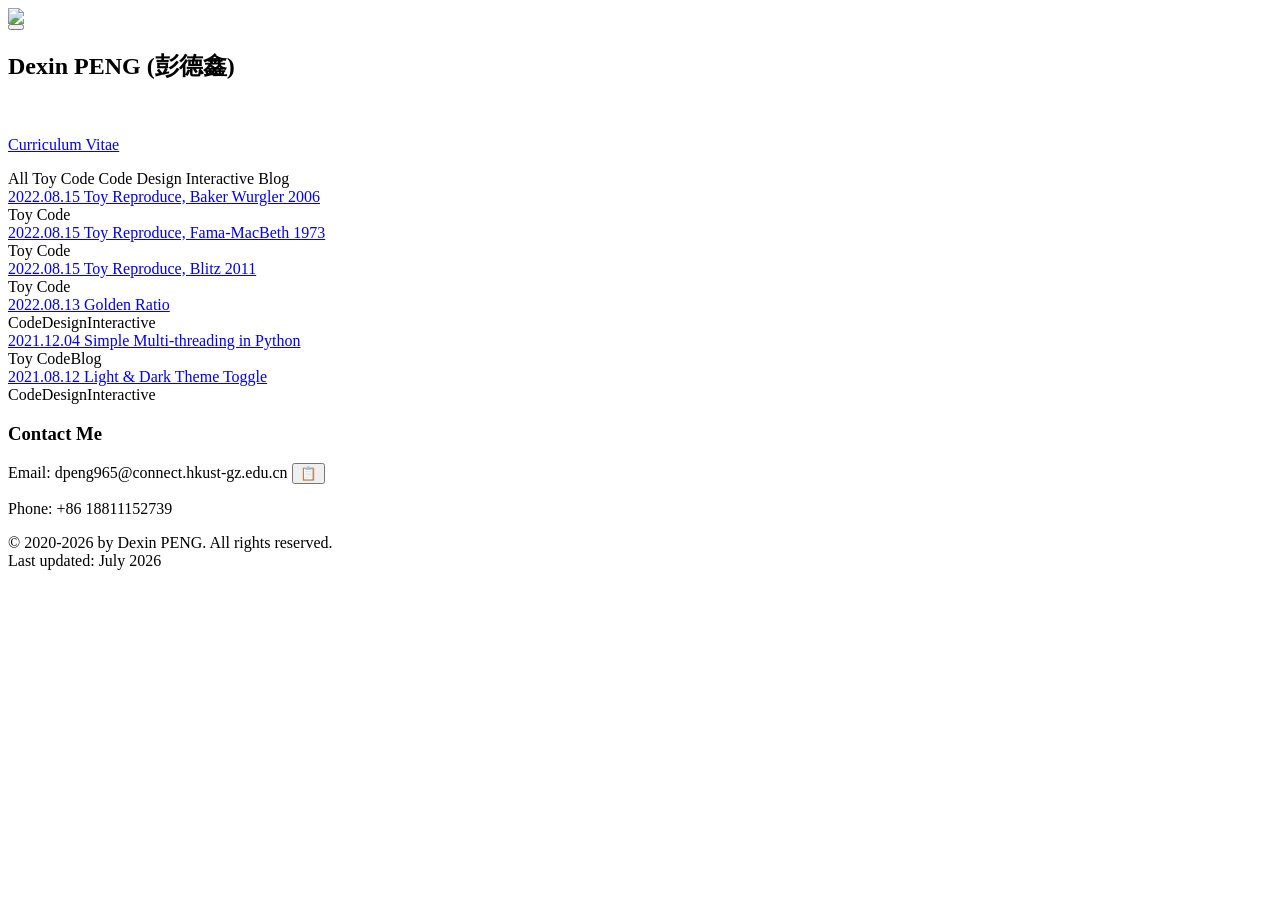
==== index.html @ 553f470c "minor update for cv" ====
<head>
  <meta charset="utf-8">
  <meta content="width=device-width, initial-scale=1" name="viewport">
  <script src="/js/color.js"></script>
  <link rel="stylesheet" href="/css/common.css">
</head>


<body>
  <div class="message" hidden></div>
  <div class="landscape-banner">
    <img src="/asset/Landscape.JPG" class="landscape-photo">
  </div>

  <div class="page">
      <div class="content-header">
        <button class="icon" onclick="toggle_theme()">
          <div class='icon-wrapper'>
            <div class='icon-inside'></div>
          </div>
        </button>
      </div>

      <div class="profile-intro-section">
        <div class="intro-container">
          <h2 class="intro-title">Dexin PENG (彭德鑫)</h2>
          <p class="intro-text"><br></p>
          <p class="intro-text"><a href="/asset/DexinPENG_cv_July2026.pdf" class="cv-link" message="New Tab" target="_blank">Curriculum Vitae</a></p>
        </div>
      </div>

      <div class="blogs">
        <div class="tag-filter-section">
          <div class="filter-tags">
            <span class="filter-tag active" onclick="filterByTag('all')">All</span>
            <span class="filter-tag" onclick="filterByTag('toy-code')">Toy Code</span>
            <span class="filter-tag" onclick="filterByTag('code')">Code</span>
            <span class="filter-tag" onclick="filterByTag('design')">Design</span>
            <span class="filter-tag" onclick="filterByTag('interactive')">Interactive</span>
            <span class="filter-tag" onclick="filterByTag('blog')">Blog</span>
          </div>
        </div>
        
        <div class="blog-list">
          <div class="blog-item" data-tags="toy-code">
            <div class="blog-content">
              <a class="blog" href="https://github.com/dacianpeng/Baker-Wurgler-2006-Investor-Sentiment-and-the-Cross-Section-of-Stock-Returns-toy-reproduce/blob/main/Baker-Wurgler(2006).ipynb" message="GitHub New Tab" target="_blank">2022.08.15 Toy Reproduce, Baker Wurgler 2006</a>
              <div class="blog-tags">
                <span class="tag">Toy Code</span>
              </div>
            </div>
          </div>
          
          <div class="blog-item" data-tags="toy-code">
            <div class="blog-content">
              <a class="blog" href="https://github.com/dacianpeng/Fama-Macbeth-1973-Risk-Return-and-Equilibrium-Empirical-Tests-reproduce/blob/main/Fama-Macbeth(1973).ipynb" message="GitHub New Tab" target="_blank">2022.08.15 Toy Reproduce, Fama-MacBeth 1973</a>
              <div class="blog-tags">
                <span class="tag">Toy Code</span>
              </div>
            </div>
          </div>
          
          <div class="blog-item" data-tags="toy-code">
            <div class="blog-content">
              <a class="blog" href="https://github.com/dacianpeng/Blitz-et-al.-2011-Residual-Momentum-toy-reproduce/blob/main/Residual%20Momentum.ipynb" message="GitHub New Tab" target="_blank">2022.08.15 Toy Reproduce, Blitz 2011</a>
              <div class="blog-tags">
                <span class="tag">Toy Code</span>
              </div>
            </div>
          </div>
          
          <div class="blog-item" data-tags="code design interactive">
            <div class="blog-content">
              <a class="blog" href="/blogs/golden_section_everywhere.html">2022.08.13 Golden Ratio</a>
              <div class="blog-tags">
                <span class="tag">Code</span><span class="tag">Design</span><span class="tag">Interactive</span>
              </div>
            </div>
          </div>
          
          <div class="blog-item" data-tags="toy-code blog">
            <div class="blog-content">
              <a class="blog" href="/blogs/python_mutlithread.html">2021.12.04 Simple Multi-threading in Python</a>
              <div class="blog-tags">
                <span class="tag">Toy Code</span><span class="tag">Blog</span>
              </div>
            </div>
          </div>
          
          <div class="blog-item" data-tags="code design interactive">
            <div class="blog-content">
              <a class="blog" href="/api/css_coding.html">2021.08.12 Light & Dark Theme Toggle</a>
              <div class="blog-tags">
                <span class="tag">Code</span><span class="tag">Design</span><span class="tag">Interactive</span>
              </div>
            </div>
          </div>
        </div>
      </div>

      <footer class="footer-section">
        <div class="contact-info">
          <h3 class="contact-title">Contact Me</h3>
          <div class="contact-details">
            <p class="contact-item">
              <span class="contact-label">Email:</span>
              <span class="contact-text">dpeng965@connect.hkust-gz.edu.cn</span>
              <button class="copy-button" onclick="copyEmail()" message="Copy Email">
                <span class="copy-icon" message="Copy Email">📋</span>
              </button>
            </p>
            <p class="contact-item">
              <span class="contact-label">Phone:</span>
              <span class="contact-text">+86 18811152739</span>
            </p>
          </div>
        </div>
        
        <div class="copyright">
          <p class="copyright-text">© 2020-2026 by Dexin PENG. All rights reserved.<br>Last updated: July 2026</p>
          <p class="copyright-text"></p>
        </div>
      </footer>
  </div>
</body>


<script src="/js/icon.js"></script>
<script src="/js/common.js"></script>
<script src="/js/filter.js"></script>
<script src="/js/message.js"></script>
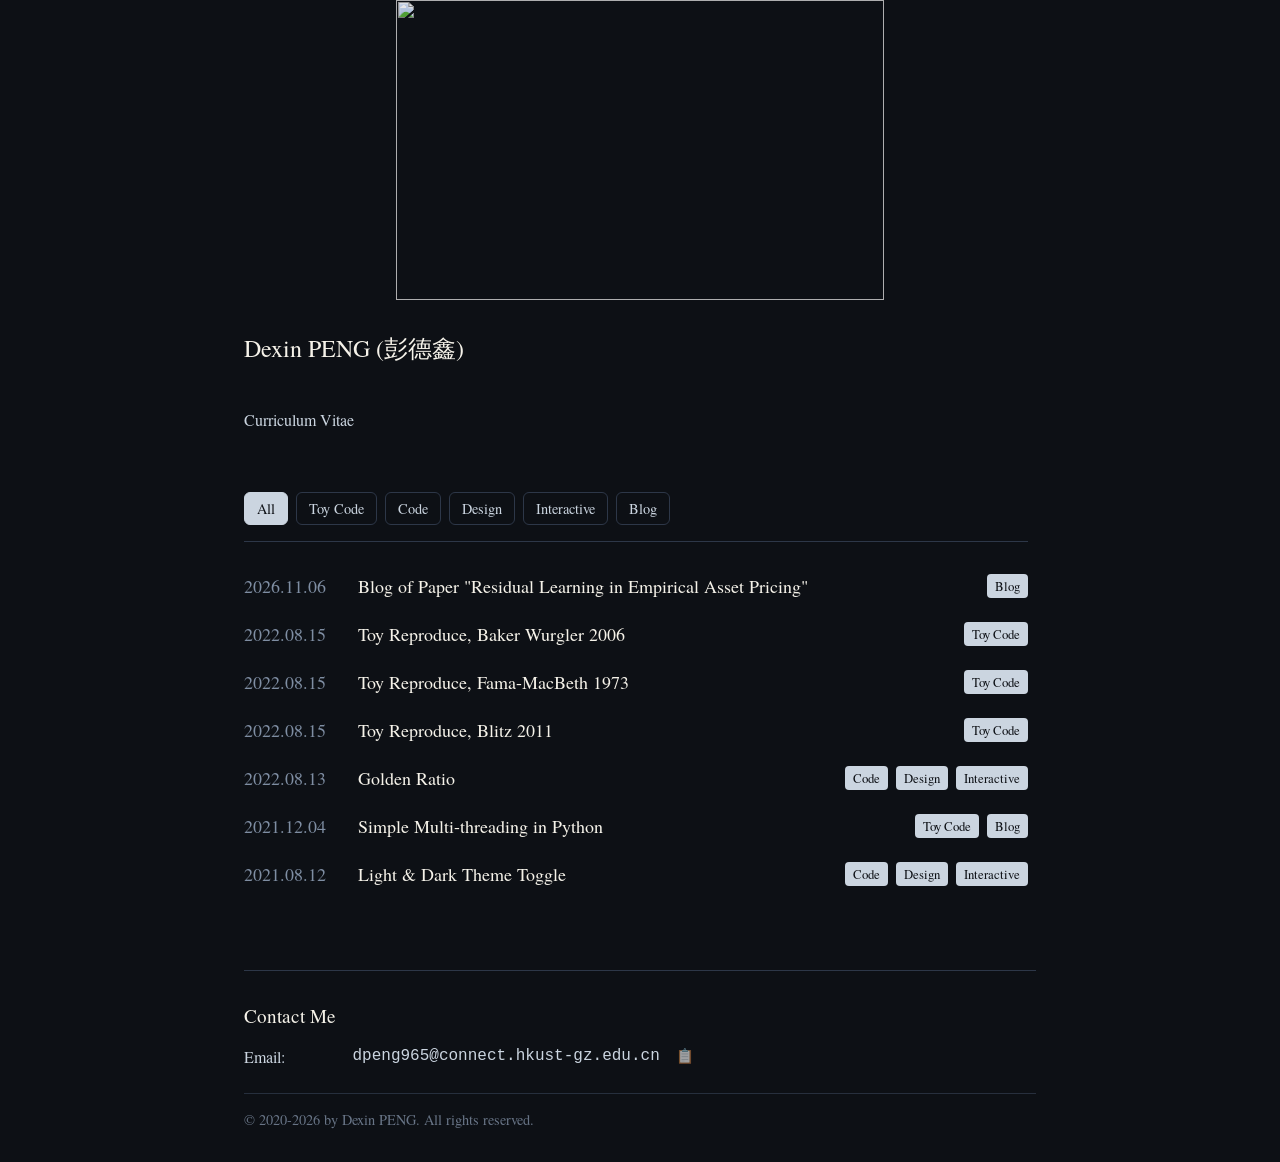
==== commit da37ad7d: "blog & styles & cv update" ====
--- a/index.html
+++ b/index.html
@@ -26,7 +26,7 @@
         <div class="intro-container">
           <h2 class="intro-title">Dexin PENG (彭德鑫)</h2>
           <p class="intro-text"><br></p>
-          <p class="intro-text"><a href="/asset/DexinPENG_cv_July2026.pdf" class="cv-link" message="New Tab" target="_blank">Curriculum Vitae</a></p>
+          <p class="intro-text"><a href="/asset/DexinPENG_cv.pdf" class="cv-link" message="New Tab" target="_blank">Curriculum Vitae</a></p>
         </div>
       </div>
 
@@ -43,9 +43,20 @@
         </div>
         
         <div class="blog-list">
+          <div class="blog-item" data-tags="blog">
+            <time class="blog-date" datetime="2026-11-06">2026.11.06</time>
+            <div class="blog-content">
+              <a class="blog" href="/blogs/resnet-asset-pricing.html">Blog of Paper "Residual Learning in Empirical Asset Pricing"</a>
+              <div class="blog-tags">
+                <span class="tag">Blog</span>
+              </div>
+            </div>
+          </div>
+
           <div class="blog-item" data-tags="toy-code">
+            <time class="blog-date" datetime="2022-08-15">2022.08.15</time>
             <div class="blog-content">
-              <a class="blog" href="https://github.com/dacianpeng/Baker-Wurgler-2006-Investor-Sentiment-and-the-Cross-Section-of-Stock-Returns-toy-reproduce/blob/main/Baker-Wurgler(2006).ipynb" message="GitHub New Tab" target="_blank">2022.08.15 Toy Reproduce, Baker Wurgler 2006</a>
+              <a class="blog" href="https://github.com/dacianpeng/Baker-Wurgler-2006-Investor-Sentiment-and-the-Cross-Section-of-Stock-Returns-toy-reproduce/blob/main/Baker-Wurgler(2006).ipynb" message="GitHub New Tab" target="_blank">Toy Reproduce, Baker Wurgler 2006</a>
               <div class="blog-tags">
                 <span class="tag">Toy Code</span>
               </div>
@@ -53,8 +64,9 @@
           </div>
           
           <div class="blog-item" data-tags="toy-code">
+            <time class="blog-date" datetime="2022-08-15">2022.08.15</time>
             <div class="blog-content">
-              <a class="blog" href="https://github.com/dacianpeng/Fama-Macbeth-1973-Risk-Return-and-Equilibrium-Empirical-Tests-reproduce/blob/main/Fama-Macbeth(1973).ipynb" message="GitHub New Tab" target="_blank">2022.08.15 Toy Reproduce, Fama-MacBeth 1973</a>
+              <a class="blog" href="https://github.com/dacianpeng/Fama-Macbeth-1973-Risk-Return-and-Equilibrium-Empirical-Tests-reproduce/blob/main/Fama-Macbeth(1973).ipynb" message="GitHub New Tab" target="_blank">Toy Reproduce, Fama-MacBeth 1973</a>
               <div class="blog-tags">
                 <span class="tag">Toy Code</span>
               </div>
@@ -62,8 +74,9 @@
           </div>
           
           <div class="blog-item" data-tags="toy-code">
+            <time class="blog-date" datetime="2022-08-15">2022.08.15</time>
             <div class="blog-content">
-              <a class="blog" href="https://github.com/dacianpeng/Blitz-et-al.-2011-Residual-Momentum-toy-reproduce/blob/main/Residual%20Momentum.ipynb" message="GitHub New Tab" target="_blank">2022.08.15 Toy Reproduce, Blitz 2011</a>
+              <a class="blog" href="https://github.com/dacianpeng/Blitz-et-al.-2011-Residual-Momentum-toy-reproduce/blob/main/Residual%20Momentum.ipynb" message="GitHub New Tab" target="_blank">Toy Reproduce, Blitz 2011</a>
               <div class="blog-tags">
                 <span class="tag">Toy Code</span>
               </div>
@@ -71,8 +84,9 @@
           </div>
           
           <div class="blog-item" data-tags="code design interactive">
+            <time class="blog-date" datetime="2022-08-13">2022.08.13</time>
             <div class="blog-content">
-              <a class="blog" href="/blogs/golden_section_everywhere.html">2022.08.13 Golden Ratio</a>
+              <a class="blog" href="/blogs/golden_section_everywhere.html">Golden Ratio</a>
               <div class="blog-tags">
                 <span class="tag">Code</span><span class="tag">Design</span><span class="tag">Interactive</span>
               </div>
@@ -80,8 +94,9 @@
           </div>
           
           <div class="blog-item" data-tags="toy-code blog">
+            <time class="blog-date" datetime="2021-12-04">2021.12.04</time>
             <div class="blog-content">
-              <a class="blog" href="/blogs/python_mutlithread.html">2021.12.04 Simple Multi-threading in Python</a>
+              <a class="blog" href="/blogs/python_mutlithread.html">Simple Multi-threading in Python</a>
               <div class="blog-tags">
                 <span class="tag">Toy Code</span><span class="tag">Blog</span>
               </div>
@@ -89,8 +104,9 @@
           </div>
           
           <div class="blog-item" data-tags="code design interactive">
+            <time class="blog-date" datetime="2021-08-12">2021.08.12</time>
             <div class="blog-content">
-              <a class="blog" href="/api/css_coding.html">2021.08.12 Light & Dark Theme Toggle</a>
+              <a class="blog" href="/api/css_coding.html">Light & Dark Theme Toggle</a>
               <div class="blog-tags">
                 <span class="tag">Code</span><span class="tag">Design</span><span class="tag">Interactive</span>
               </div>
@@ -107,18 +123,14 @@
               <span class="contact-label">Email:</span>
               <span class="contact-text">dpeng965@connect.hkust-gz.edu.cn</span>
               <button class="copy-button" onclick="copyEmail()" message="Copy Email">
-                <span class="copy-icon" message="Copy Email">📋</span>
+                <span class="copy-icon" message="Copy Email">&#x1F4CB;</span>
               </button>
-            </p>
-            <p class="contact-item">
-              <span class="contact-label">Phone:</span>
-              <span class="contact-text">+86 18811152739</span>
             </p>
           </div>
         </div>
         
         <div class="copyright">
-          <p class="copyright-text">© 2020-2026 by Dexin PENG. All rights reserved.<br>Last updated: July 2026</p>
+          <p class="copyright-text">&#xA9; 2020-2026 by Dexin PENG. All rights reserved.</p>
           <p class="copyright-text"></p>
         </div>
       </footer>
--- a/css/common.css
+++ b/css/common.css
@@ -0,0 +1,681 @@
+/* Complete, self-hosted fonts; licenses are beside each family's WOFF2 files. */
+@font-face { font-family: 'TeX Gyre Termes'; src: url('/asset/fonts/tex-gyre-termes/texgyretermes-regular.woff2') format('woff2'); font-style: normal; font-weight: 400; font-display: swap; }
+@font-face { font-family: 'TeX Gyre Termes'; src: url('/asset/fonts/tex-gyre-termes/texgyretermes-italic.woff2') format('woff2'); font-style: italic; font-weight: 400; font-display: swap; }
+@font-face { font-family: 'TeX Gyre Termes'; src: url('/asset/fonts/tex-gyre-termes/texgyretermes-bold.woff2') format('woff2'); font-style: normal; font-weight: 700; font-display: swap; }
+@font-face { font-family: 'TeX Gyre Termes'; src: url('/asset/fonts/tex-gyre-termes/texgyretermes-bolditalic.woff2') format('woff2'); font-style: italic; font-weight: 700; font-display: swap; }
+@font-face { font-family: 'CMU Serif'; src: url('/asset/fonts/cmu-serif/cmunrm.woff2') format('woff2'); font-style: normal; font-weight: 400; font-display: swap; }
+@font-face { font-family: 'CMU Serif'; src: url('/asset/fonts/cmu-serif/cmunti.woff2') format('woff2'); font-style: italic; font-weight: 400; font-display: swap; }
+@font-face { font-family: 'CMU Serif'; src: url('/asset/fonts/cmu-serif/cmunbx.woff2') format('woff2'); font-style: normal; font-weight: 700; font-display: swap; }
+@font-face { font-family: 'CMU Serif'; src: url('/asset/fonts/cmu-serif/cmunbi.woff2') format('woff2'); font-style: italic; font-weight: 700; font-display: swap; }
+
+.page {
+  font-weight: normal;
+  position: relative;
+  margin-left: auto;
+  margin-right: auto;
+  width: 61.8%;
+}
+
+@media only screen and (max-width: 768px){
+  .page {
+  width: 90%;}
+}
+
+:root {
+  --theme-transition-duration: 0.382s;
+  --sun: #cbd5e0;
+  --moon: #2d3748;
+  --background: #0d1015;
+  --line: #2d3748;
+  --small-characters: #7f8ea3;
+  --medium-characters: #cbd5e0;
+  --standard-characters: #f5f2e9;
+  --code-background: rgb(0, 0, 0);
+  --table-enhanced: #030b1c;
+  --dialog: rgb(14, 17, 19);
+}
+
+[Theme='dark']{
+  --background: #0d1015;
+  --line: #2d3748;
+  --small-characters: #7f8ea3;
+  --medium-characters: #cbd5e0;
+  --standard-characters: #f5f2e9;
+  --code-background: rgb(0, 0, 0);
+  --table-enhanced: #030b1c;
+  --dialog: rgb(14, 17, 19);
+}
+[Theme='light']{
+--background: #F5F5F5;
+--line: #cbd5e0;
+--small-characters: #9da3ac;
+--medium-characters: #2d3748;
+--standard-characters: #000;
+--code-background: #fff;
+--table-enhanced: #e6e6e6;
+--dialog: rgb(242, 255, 252);
+}
+
+body {
+  font-family: 'TeX Gyre Termes', 'Times New Roman', Times, serif;
+  background-color: var(--background);
+  transition: var(--theme-transition-duration);
+  margin: 0;
+}
+
+.icon {
+  top: 16px;
+  right: 0;
+  transition: 0.382s;
+  position: absolute;
+  border: none;
+  background: none;
+  cursor: pointer;
+  opacity: 61.8%;
+  pointer-events: auto;
+  z-index: 10;
+}
+
+#special_icon{
+  margin: 16px;
+  right: auto ;
+  bottom: auto;
+}
+
+.icon:hover {
+  opacity: 1;
+}
+
+.icon-wrapper {
+  transition: 0.382s;
+  width: 24px;
+  height: 24px;
+  border-radius: 50%;
+  transform: scale(0.22);
+}
+
+.icon-inside {
+  transition: 0.382s;
+  width: 24px;
+  height: 24px;
+  border-radius: 50%;
+}
+
+.landscape-banner {
+  width: 100%;
+  text-align: center;
+  margin-bottom: 16px;
+}
+
+.landscape-photo {
+  width: 61.8%;
+  max-width: 1200px;
+  height: 300px;
+  object-fit: cover;
+  transition: 0.382s;
+  opacity: 0.9;
+  border-radius: 8px;
+}
+
+@media only screen and (max-width: 768px) {
+  .landscape-photo {
+    width: 100%;
+  }
+}
+
+.landscape-photo:hover {
+  opacity: 1;
+}
+
+.content-header {
+  position: relative;
+  width: 100%;
+  height: 0;
+  pointer-events: none;
+}
+
+.profile-intro-section {
+  display: flex;
+  flex-direction: row;
+  align-items: flex-start;
+  gap: 32px;
+  margin-bottom: 32px;
+  margin-top: 0;
+  padding-top: 8px;
+  text-align: left;
+  min-height: 120px;
+}
+
+.profile-container {
+  flex-shrink: 0;
+}
+
+.profile-photo {
+  width: 120px;
+  height: auto;
+  border-radius: 8px;
+  transition: 0.382s;
+  opacity: 0.9;
+}
+
+.profile-photo:hover {
+  opacity: 1;
+  transform: scale(1.02);
+}
+
+.intro-container {
+  flex: 1;
+  padding-top: 8px;
+}
+
+.intro-title {
+  font-size: 1.5rem;
+  font-weight: normal;
+  color: var(--standard-characters);
+  transition: 1s;
+  margin: 0 0 16px 0;
+}
+
+.intro-text {
+  font-size: 1rem;
+  line-height: 1.6;
+  color: var(--medium-characters);
+  margin: 0;
+  transition: 0.382s;
+}
+
+.intro-text:hover {
+  color: var(--standard-characters);
+}
+
+.cv-link {
+  color: var(--medium-characters);
+  text-decoration: none;
+  transition: 0.618s;
+  user-select: none;
+}
+
+.cv-link:hover {
+  text-decoration: underline;
+  color: var(--standard-characters);
+  transform: scale(1.05);
+}
+
+@media only screen and (max-width: 768px) {
+  .profile-intro-section {
+    flex-direction: column;
+    gap: 16px;
+    text-align: left;
+  }
+  
+  .profile-container {
+    display: none;
+  }
+}
+
+.buttons{
+  color: var(--medium-characters);
+  transition: 0.382s;
+}
+
+.buttons:hover {
+  color: var(--standard-characters);
+}
+
+.part{
+  transition: 0.618s;
+  font-weight: normal;
+  padding: 4%;
+  padding-left: 0;
+  user-select: none;
+  justify-content: left;
+  font-weight: 1000;
+  font-size: 1.28rem;
+  color: var(--standard-characters);
+}
+
+.part:hover{
+  cursor: pointer;
+  text-decoration:underline;
+}
+
+.content{
+  position: inherit;
+}
+
+.footer{
+  padding: 16px;
+  padding-left: 0;
+  font-size: small;
+  margin-bottom: 32px;
+  color: var(--small-characters);
+  transition: 0.382s;
+}
+
+.footer:hover {
+  color: var(--standard-characters);
+}
+
+
+.blogs{
+  padding: 1%;
+  padding-left: 0;
+  padding-top: 2%;
+}
+
+.tag {
+  display: inline-block;
+  padding: 3px 8px;
+  margin-left: 12px;
+  border-radius: 4px;
+  font-size: 0.8rem;
+  color: var(--background);
+  background-color: var(--medium-characters);
+  transition: 1s;
+  vertical-align: middle;
+  user-select: none;
+  cursor: default;
+}
+
+.tag:hover {
+  transition: 0.382s;
+  background-color: var(--standard-characters);
+}
+
+.blog{
+  font-weight: 400;
+  font-size: large;
+  font-weight: normal;
+  transition: 0.382s;
+  text-decoration: none;
+  color: var(--standard-characters);
+  user-select: none;
+}
+
+.blog:hover{
+  text-decoration: underline;
+}
+
+p{
+  overflow: auto;
+  white-space: pre-wrap;
+  transition: 0.618s;
+  font-size: large;
+  font-weight: normal;
+  line-height: 2rem;
+  color: var(--standard-characters);
+}
+
+.email{
+  font-family: Georgia;
+  font-size: medium;
+  cursor: pointer;
+}
+
+.record{
+  cursor: pointer;
+}
+
+.message {
+  font-size: small;
+  position: absolute;
+  z-index: 999;
+  padding: 4px;
+  padding-left: 8px;
+  padding-right: 8px;
+  border: 1px solid;
+  color: #fff;
+  background: #1a202c;
+}
+
+[Theme='light'] .message { color: #000; background: #fff; }
+
+
+inline_code {
+  transition: 0.382s;
+  font-family:  Source Code Pro;
+  background-color: var(--code-background);
+  color: var(--medium-characters);
+  font-weight: 500;
+  margin-left: 4px;
+  margin-right: 4px;
+  padding-left: 4px;
+  padding-right: 4px;
+  padding-top: 2px;
+  padding-bottom: 2px;
+  border-radius: 6.18px 6.18px 6.18px 6.18px;
+}
+
+inline_code:hover {
+  color: var(--standard-characters);
+}
+
+
+code {
+  margin-top: 16px;
+  transition: 0.618s;
+  overflow: auto;
+  white-space: pre-wrap;
+  background-color: var(--code-background);
+  border: 1px solid var(--line);
+  color: var(--standard-characters);
+  display: block;
+  padding: 1%;
+  padding-left: 2%;
+  white-space: pre;
+  font-size: large;
+  position: relative;
+  border-radius: 6.18px;
+}
+
+
+copy_button {
+  position:absolute;
+  top: 1%;
+  right: 1%;
+  font-size: xx-large;
+  cursor: pointer;
+  opacity: 61.8%;
+  transition: 0.382s;
+}
+
+copy_button:hover{
+  opacity: 1;
+}
+
+
+table {
+  transition: 0.382s;
+  margin-top: 16px;
+  font-family: arial, sans-serif;
+  border-collapse: collapse;
+  width: 100%;
+  color: var(--medium-characters);
+}
+
+table:hover {
+  color: var(--standard-characters);
+}
+
+td, th {
+  border: solid 1px var(--line);
+  text-align: left;
+  padding: 8px;
+}
+
+tr:nth-child(even) {
+  background-color: var(--table-enhanced);
+}
+
+
+
+button{
+  border-width: 1px;
+  color: var(--standard-characters);
+  background-color:  var(--background);
+  border-radius: 6.18%;
+  transition: 0.382s;
+  cursor: pointer;
+}
+
+
+input{
+  border-width: 1px;
+  color: var(--standard-characters);
+  background-color:  var(--background);
+  transition: 0.618s;
+}
+
+/* Footer Styles */
+.footer-section {
+  margin-top: 64px;
+  padding-top: 32px;
+  border-top: 1px solid var(--line);
+  display: flex;
+  flex-direction: column;
+  gap: 24px;
+}
+
+.contact-info {
+  display: flex;
+  flex-direction: column;
+  gap: 16px;
+}
+
+.contact-title {
+  font-size: 1.2rem;
+  font-weight: normal;
+  color: var(--standard-characters);
+  margin: 0;
+  transition: 0.618s;
+}
+
+.contact-details {
+  display: flex;
+  flex-direction: column;
+  gap: 8px;
+}
+
+.contact-item {
+  margin: 0;
+  font-size: 1rem;
+  line-height: 1.6;
+  color: var(--medium-characters);
+  display: flex;
+  align-items: center;
+  gap: 8px;
+  flex-wrap: nowrap;
+  max-width: 100%;
+  overflow: hidden;
+  transition: 0.382s;
+}
+
+.contact-item:hover {
+  color: var(--standard-characters);
+}
+
+.contact-label {
+  font-weight: 500;
+  min-width: 100px;
+  white-space: nowrap;
+  flex-shrink: 0;
+}
+
+.contact-link {
+  color: var(--medium-characters);
+  text-decoration: none;
+  transition: 0.382s;
+  border-bottom: 1px solid transparent;
+  word-break: break-all;
+  overflow-wrap: break-word;
+}
+
+.contact-link:hover {
+  color: var(--standard-characters);
+}
+
+.contact-text {
+  transition: 0.382s;
+  color: var(--medium-characters);
+  font-family: monospace;
+}
+
+.contact-text:hover {
+  color: var(--standard-characters);
+}
+
+.copy-button {
+  background: none;
+  border: none;
+  cursor: pointer;
+  padding: 4px;
+  margin-left: 4px;
+  border-radius: 4px;
+  transition: 0.382s;
+  opacity: 0.6;
+  display: inline-flex;
+  align-items: center;
+  justify-content: center;
+  flex-shrink: 0;
+  min-width: 24px;
+}
+
+.copy-button:hover {
+  opacity: 1;
+  background-color: var(--line);
+}
+
+.copy-icon {
+  font-size: 0.9rem;
+  user-select: none;
+}
+
+.copyright {
+  display: flex;
+  flex-direction: column;
+  gap: 0;
+  padding-top: 16px;
+  border-top: 1px solid var(--line);
+  opacity: 0.8;
+}
+
+.copyright-text {
+  margin: 0;
+  font-size: 0.9rem;
+  color: var(--small-characters);
+  text-align: left;
+  line-height: 1.4;
+  transition: 0.382s;
+}
+
+.copyright-text:hover {
+  color: var(--standard-characters);
+}
+
+.copyright-text:empty {
+  height: 32px;
+}
+
+/* Tag Filter Styles */
+.tag-filter-section {
+  margin-bottom: 32px;
+  padding-bottom: 16px;
+  border-bottom: 1px solid var(--line);
+}
+
+.filter-tags {
+  display: flex;
+  flex-wrap: wrap;
+  gap: 8px;
+  align-items: center;
+}
+
+.filter-tag {
+  display: inline-block;
+  padding: 6px 12px;
+  border-radius: 6px;
+  font-size: 0.9rem;
+  color: var(--medium-characters);
+  background-color: transparent;
+  border: 1px solid var(--line);
+  transition: 0.382s;
+  cursor: pointer;
+  user-select: none;
+}
+
+.filter-tag:hover {
+  color: var(--standard-characters);
+  background-color: var(--line);
+}
+
+.filter-tag.active {
+  color: var(--background);
+  background-color: var(--medium-characters);
+  border-color: var(--medium-characters);
+}
+
+.filter-tag.active:hover {
+  background-color: var(--standard-characters);
+  border-color: var(--standard-characters);
+}
+
+.blog-list {
+  display: flex;
+  flex-direction: column;
+  gap: 12px;
+}
+
+.blog-item {
+  display: grid;
+  grid-template-columns: max-content minmax(0, 1fr);
+  column-gap: clamp(12px, 3vw, 32px);
+  align-items: baseline;
+  opacity: 1;
+  transition: 0.382s;
+  margin-bottom: 12px;
+}
+
+.blog-item.hidden {
+  display: none;
+}
+
+.blog-date {
+  white-space: nowrap;
+  font-size: large;
+  font-variant-numeric: tabular-nums;
+  color: var(--small-characters);
+}
+
+.blog-content {
+  min-width: 0;
+  display: flex;
+  align-items: center;
+  justify-content: space-between;
+  flex-wrap: wrap;
+  gap: 6px;
+}
+
+.blog-tags {
+  display: flex;
+  gap: 8px;
+  align-items: center;
+  flex-shrink: 0;
+}
+
+.blog-item .tag {
+  margin: 0;
+}
+
+/* Mobile responsive styles for tag filter */
+@media only screen and (max-width: 768px) {
+  .filter-tags {
+    gap: 6px;
+  }
+  
+  .filter-tag {
+    padding: 4px 8px;
+    font-size: 0.8rem;
+  }
+}
+
+/* Mobile responsive styles for footer */
+@media only screen and (max-width: 768px) {
+  .footer-section {
+    margin-top: 48px;
+    padding-top: 24px;
+  }
+  
+  .contact-item {
+    flex-wrap: nowrap;
+    align-items: center;
+    gap: 6px;
+  }
+  
+  .contact-label {
+    min-width: 60px;
+  }
+  
+  .contact-link, .contact-text {
+    word-break: break-all;
+  }
+}
